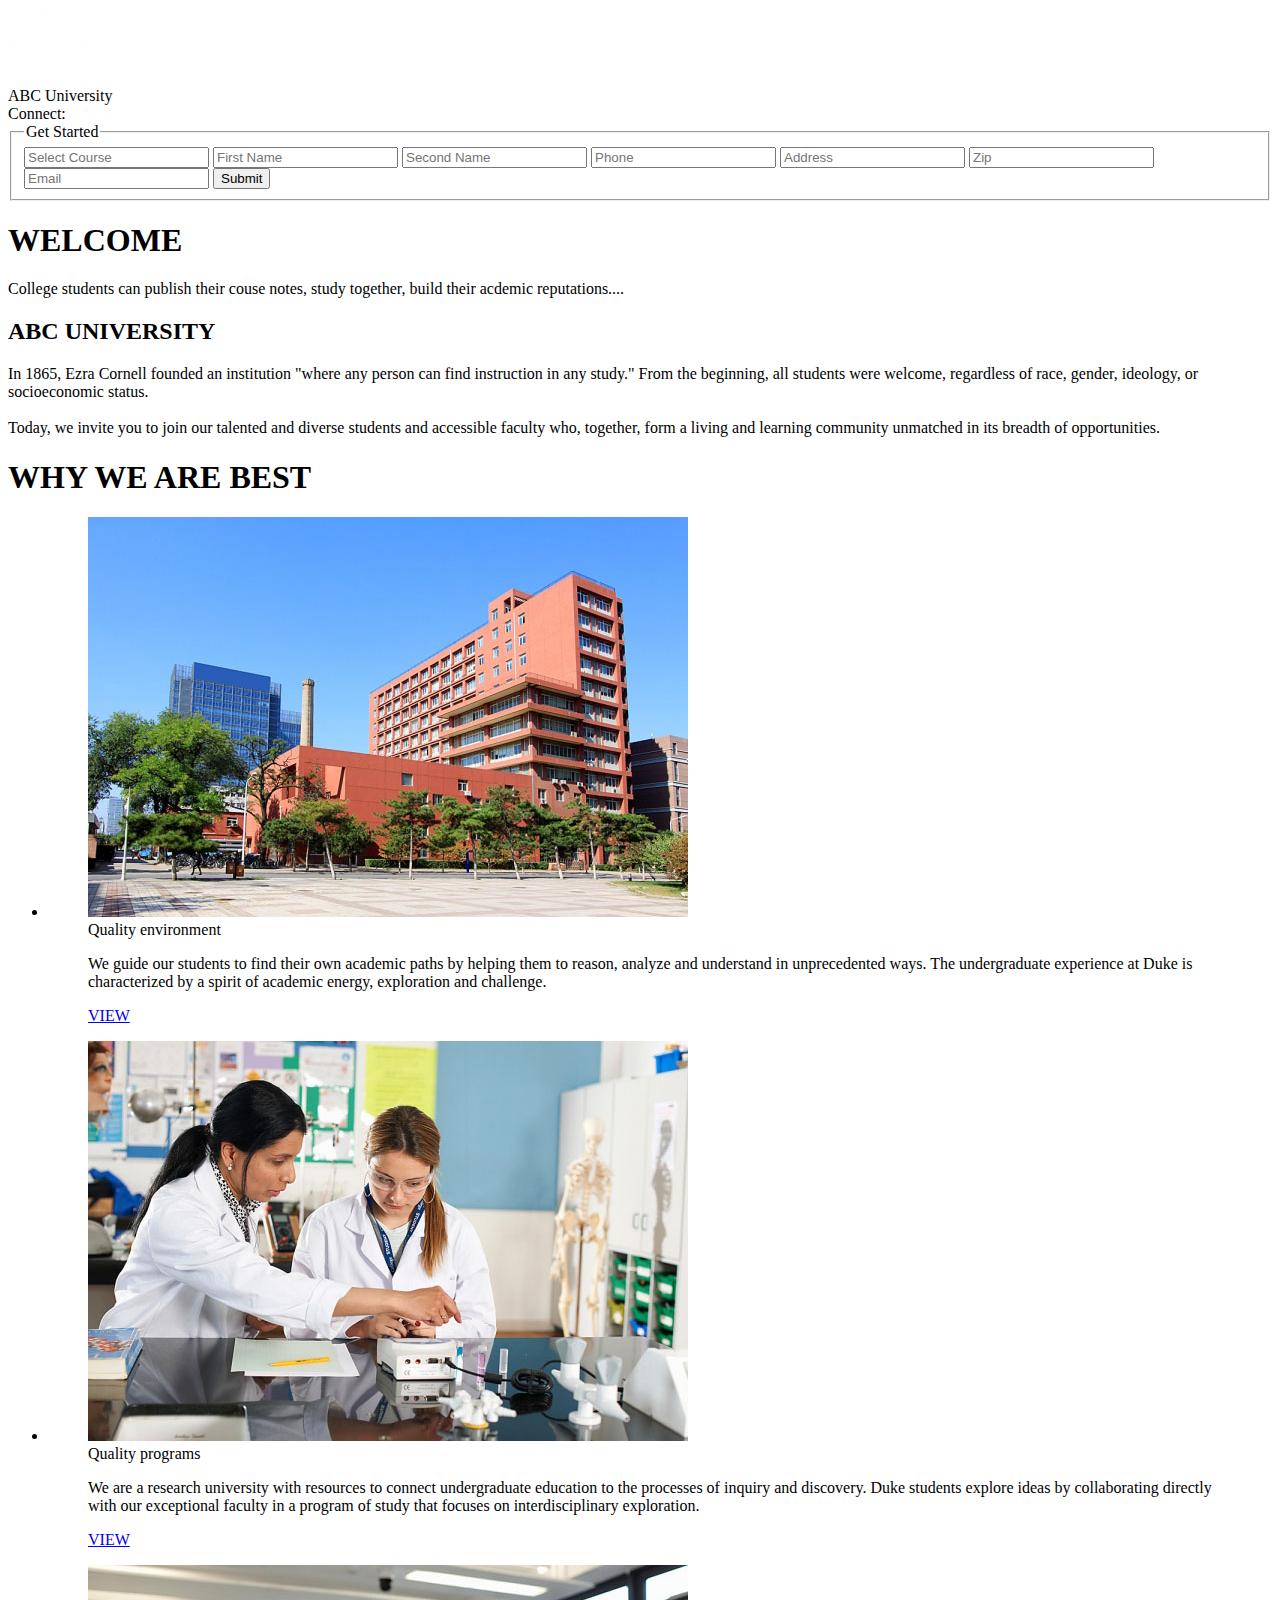
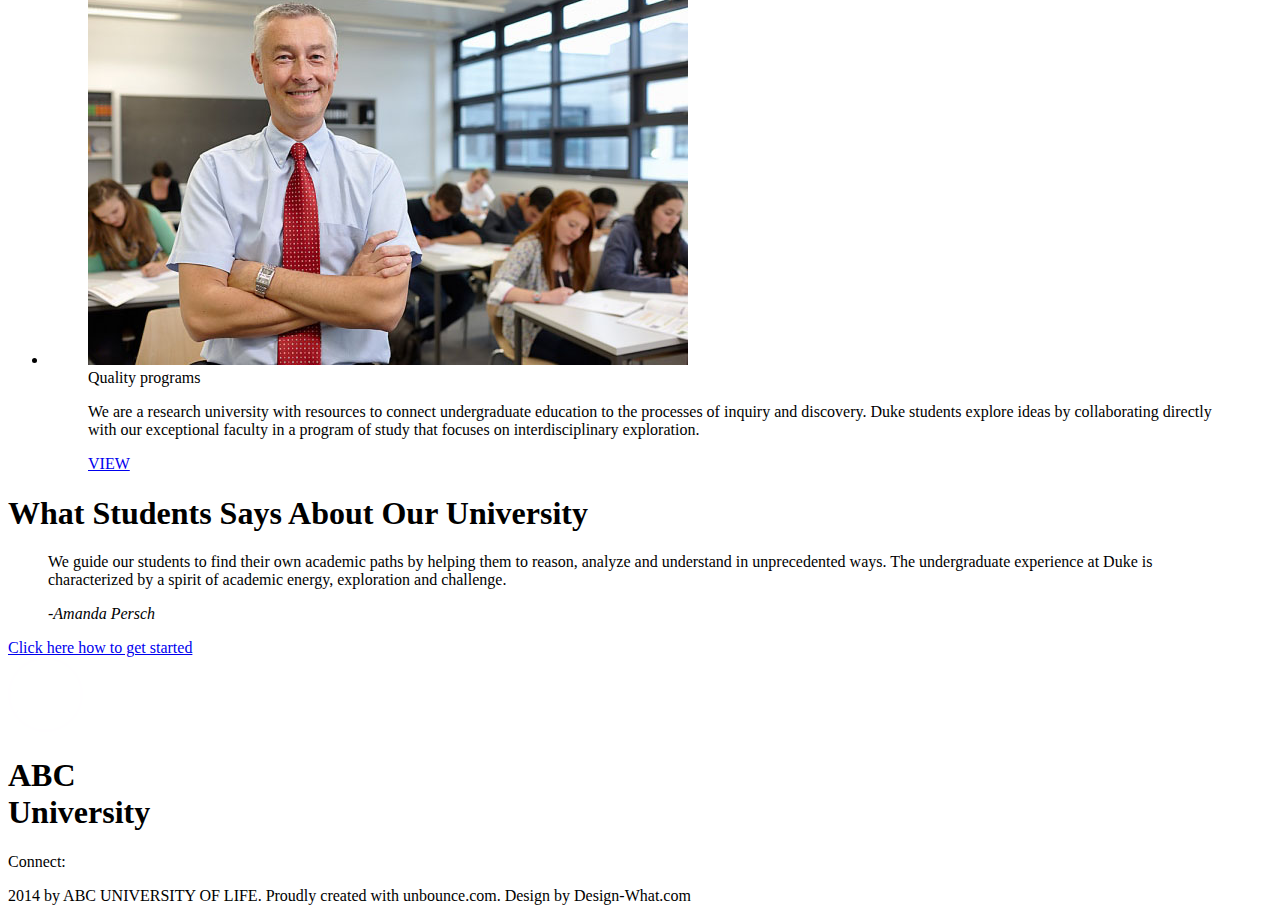
==== exam/index.html @ a90bb5a0 "First" ====
<!DOCTYPE html>
<html lang="en">
<head>
    <link rel="stylesheet" href="reset.css">
    <link rel="stylesheet" href="main.css">
    <meta charset="UTF-8">
    <title>Wrapper</title>
</head>
    <body>
    <div class="header">
        <div class="wrapper">
            <div class="header_logo"><img src="img/logo.png" alt="ABC"></div>
            <div class="header_title">ABC University</div>
            <div class="header_connect">
                Connect: 
                <a href="#" class="facebook"></a>
                <a href="#" class="twitter"></a>
                <a href="#" class="google"></a>
            </div>
       </div>
    </div>
    <div class="jumbotron">
            <div class="main_walpapper">
               <div class="wrapper">
                    <form class="registration_form">
                        <fieldset>
                            <legend>Get Started</legend>
                            <input type="text" name="input" placeholder="Select Course">
                            <input type="text" name="First_name" placeholder="First Name">
                            <input type="text" name="Second_name" placeholder="Second Name">
                            <input type="tel" name="Phone" placeholder="Phone">
                            <input type="text" name="Address" placeholder="Address">
                            <input type="number" name="Zip" placeholder="Zip">
                            <input type="email" name="Email" placeholder="Email">
                            <button name="submit">Submit</button>
                        </fieldset>
                    </form>
               <h1>WELCOME</h1>
               <p>College students can publish their couse notes, study together, build their acdemic reputations....</p>
                </div>
            </div>
            <div class="main_description">
               <div class="wrapper">
                <h2>ABC UNIVERSITY</h2>
                <p>In 1865, Ezra Cornell founded an institution "where any person can find instruction in any study." From the beginning, all students were                                                     welcome, regardless of race, gender, ideology, or socioeconomic status. <br><br>
                Today, we invite you to join our talented and diverse students and accessible faculty who, together, form a living and learning community                                                     unmatched in its breadth of opportunities.</p>
                </div>
            </div>
        </div>
        <div class="oportunites_list">
           <div class="wrapper">
            <h1>WHY WE ARE BEST</h1>
            <ul>
                <li>
                    <figure class="oportunites_element">
                        <img src="img/enviroment.jpg">
                        <figcaption>Quality environment</figcaption>
                        <p>We guide our students to find their own academic paths by helping them to reason, analyze and understand in unprecedented ways. The undergraduate experience at Duke is characterized by a spirit of academic energy, exploration and challenge.</p>
                        <a href="#">VIEW</a>
                    </figure>
                    
                </li>
                <li>
                    <figure class="oportunites_element">
                        <img src="img/programs.jpg">
                        <figcaption>Quality programs</figcaption>
                        <p>We are a research university with resources to connect undergraduate education to the processes of inquiry and discovery. Duke students explore ideas by collaborating directly with our exceptional faculty in a program of study that focuses on interdisciplinary exploration.</p>
                        <a href="#">VIEW</a>
                    </figure>
                    
                </li>
                <li>
                    <figure class="oportunites_element">
                        <img src="img/teachers.jpg">
                        <figcaption>Quality programs</figcaption>
                        <p>We are a research university with resources to connect undergraduate education to the processes of inquiry and discovery. Duke students explore ideas by collaborating directly with our exceptional faculty in a program of study that focuses on interdisciplinary exploration.</p>
                        <a href="#">VIEW</a>
                    </figure>
                </li>
            </ul>
        </div>
        </div>
            <div class="reviews_slider">
                <div class="wrapper">
                    <h1>What Students Says About Our University</h1>
                    <blockquote>
                    <p>We guide our students to find their own academic paths by helping them to reason, analyze and understand in unprecedented ways. The undergraduate experience at Duke is characterized by a spirit of academic energy, exploration and challenge.</p>
                    <cite>-Amanda Persch</cite>
                    </blockquote>
                    <div class="reviews_slider_photo"></div>
                </div>
            </div>
            <div class="get_started">
                <div class="wrapper">
                    <a href="#">Click here how to get started</a>
                </div>
            </div>
        <footer>
            <div class="wrapper">
                <div class="footer_title">
                    <img class="footer_logo" src="img/logo.png" alt="ABC">
                    <h1>ABC<br>University</h1>
                </div>
                <div class="footer_connect">
                    <p>Connect:</p> 
                    <a href="#" class="facebook"></a>
                    <a href="#" class="twitter"></a>
                    <a href="#" class="google"></a>
                    <p>2014 by ABC UNIVERSITY OF LIFE. Proudly created with unbounce.com. Design by Design-What.com</p>
                </div>
           </div>
        </footer>
    </body>
</html>
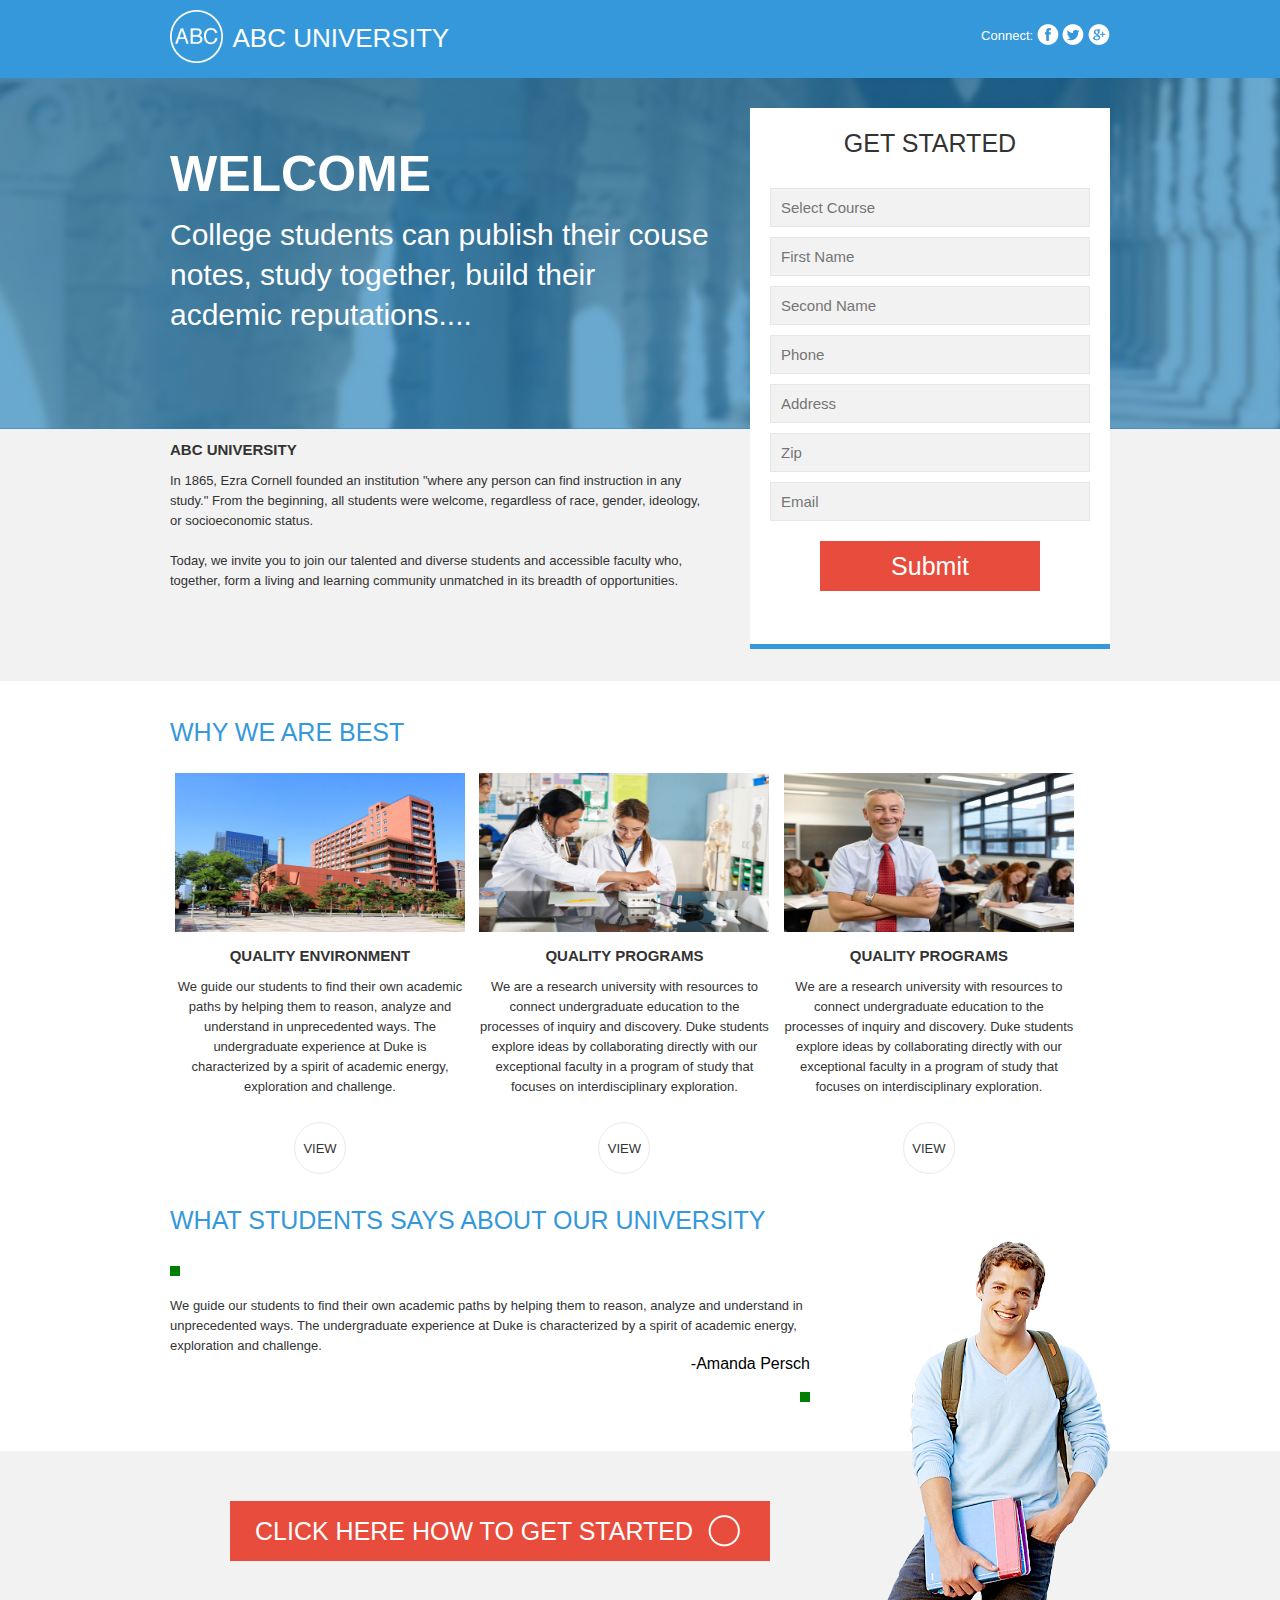
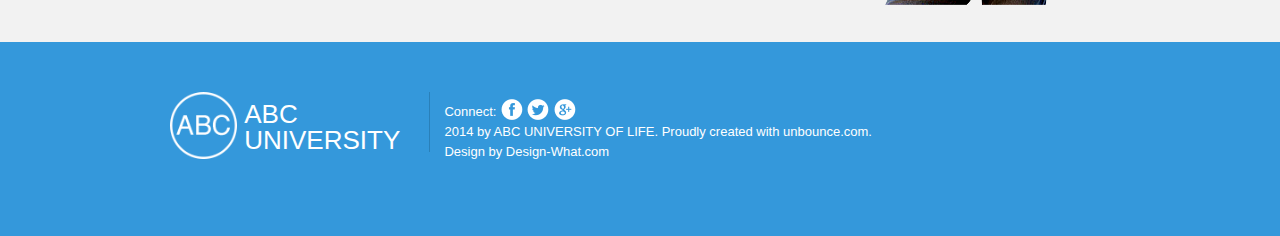
==== commit df5ae666: "Green Quotes" ====
--- a/exam/index.html
+++ b/exam/index.html
@@ -1,8 +1,8 @@
 <!DOCTYPE html>
 <html lang="en">
 <head>
-    <link rel="stylesheet" href="reset.css">
-    <link rel="stylesheet" href="main.css">
+    <link rel="stylesheet" href="css/reset.css">
+    <link rel="stylesheet" href="css/main.css">
     <meta charset="UTF-8">
     <title>Wrapper</title>
 </head>
@@ -83,11 +83,11 @@
             <div class="reviews_slider">
                 <div class="wrapper">
                     <h1>What Students Says About Our University</h1>
-                    <blockquote>
-                    <p>We guide our students to find their own academic paths by helping them to reason, analyze and understand in unprecedented ways. The undergraduate experience at Duke is characterized by a spirit of academic energy, exploration and challenge.</p>
-                    <cite>-Amanda Persch</cite>
-                    </blockquote>
-                    <div class="reviews_slider_photo"></div>
+                       <div class="reviews_slider_photo"></div>
+                        <blockquote>
+                        <p>We guide our students to find their own academic paths by helping them to reason, analyze and understand in unprecedented ways. The undergraduate experience at Duke is characterized by a spirit of academic energy, exploration and challenge.</p>
+                        <cite>-Amanda Persch</cite>
+                        </blockquote>
                 </div>
             </div>
             <div class="get_started">
@@ -111,4 +111,4 @@
            </div>
         </footer>
     </body>
-</html>+</html>
--- a/exam/css/main.css
+++ b/exam/css/main.css
@@ -0,0 +1,445 @@
+* {
+    box-sizing: border-box;
+    font-family: Helvetica;
+}
+
+body {
+    font-family: "Helvetica", "Arial";
+}
+
+.header {
+    height: 78px;
+    width: 100%;
+    background-color: #3498db;
+    display: inline-block;
+}
+
+.header img {
+    width: 53px;
+    height: 53px;
+    margin: 10px 0 0 0;
+}
+
+.header_logo {
+    display: inline-block;
+}
+
+
+
+.header_title {
+    display: inline-block;
+    font-size: 26px;
+    color: #fff;
+    text-transform: uppercase;
+    line-height: 1.615;
+    text-align: left;
+    vertical-align: bottom;
+    height: 53px;
+    margin: 10px 0 0 0;
+    padding: 5px 0 0 5px;
+}
+
+.header_connect {
+    margin-top: 20px;
+}
+
+.facebook, .google, .twitter
+{ display: inline-block; background: url('../img/connect.png') no-repeat; overflow: hidden; text-indent: -9999px; text-align: left; }
+ 
+.facebook { background-position: -5px -0px; width: 22px; height: 21px; }
+.google { background-position: -5px -26px; width: 22px; height: 21px; }
+.twitter { background-position: -5px -52px; width: 22px; height: 21px; }
+
+.header_connect a {
+    vertical-align: middle;
+    position: relative;
+    top: -2px;
+}
+
+
+.main_walpapper {
+    width: 100%;
+    background: url(../img/walpapper.png) #2980b9;
+    height: 351px; 
+    background-size: cover;
+}
+
+.main_walpapper h1 {
+    padding-top: 75px;
+    font-size: 50px;
+    line-height: 0.84;
+    color: white;
+    font-weight: bold;
+    text-align: left;
+    text-transform: uppercase;
+}
+
+.main_walpapper p {
+    font-size: 30px;
+    color: white;
+    line-height: 1.333;
+    text-align: left;
+    padding-right: 400px;
+    margin: 20px 0 0 0;
+}
+
+.main_description {
+    width: 100%;
+    height: 252px;
+    background-color: #f2f2f2;
+}
+
+.wrapper {
+    max-width: 960px;
+    margin: 0 auto;
+    padding: 0 10px;
+}
+
+.wrapper::after {
+    content: " ";
+    clear: both;
+}
+
+.header_connect {
+    display: inline-block;
+    text-align: right;
+    font-size: 13px;
+    color: #fff;
+    line-height: 2.462;
+    text-align: left;
+    float: right;
+}
+
+.registration_form {
+    width: 360px;
+    height: 541px;
+    float: right;
+    z-index: 1;
+    position: relative;
+    margin: 30px 0 0 0;
+    background-color: #fff;
+    border-bottom: 5px solid #3498db;
+}
+.registration_form input {
+    padding: 10px;
+    margin: 10px 20px auto 20px;
+    background-color: #f2f2f2;
+    width: 320px;
+    font-size: 15px;
+    color: rgb(51, 51, 51);
+    height: 1.333;
+    border: 1px solid #e6e6e6;
+}
+
+.registration_form button {
+    background-color: #e74c3c;
+    width: 220px;
+    height: 50px;
+    color: white;
+    margin: auto;
+    border: none;
+    font-size: 25px;
+    line-height: 1.12;
+    margin: 20px auto;
+    display: block;
+}
+
+.main_description h2 {
+  font-size: 15px;
+  color: #333333;
+  font-weight: bold;
+  text-transform: uppercase;
+  line-height: 2.8;
+  text-align: left;
+}
+
+.main_description p {
+    font-size: 13px;
+    color: #333333;
+    text-align: left;
+    line-height: 1.538;
+    padding-right: 400px;
+    
+}
+
+.registration_form legend {
+  font-size: 25px;
+  color: #333333;
+  text-transform: uppercase;
+  line-height: 0.8;
+  text-align: center;
+    padding: 25px 0 25px 0;
+}
+.oportunites_element {
+    width: 290px;
+}
+
+.oportunites_list h1{
+    font-size: 25px;
+    color: rgb(52, 152, 219);
+    text-transform: uppercase;
+    line-height: 1.68;
+    text-align: left;
+    margin: 30px 0 10px 0;
+    
+}
+
+.oportunites_element img {
+    width: 290px;
+    height: 159px;
+}
+
+.oportunites_list ul li {
+    display: inline-block;
+    margin: 10px 5px 0 5px;
+}
+
+.oportunites_list ul {
+    text-align: justify;
+}
+
+.oportunites_element figcaption {
+    font-size: 15px;
+    color: #333333;
+    font-weight: bold;
+    text-transform: uppercase;
+    line-height: 2.8;
+    text-align: center;
+}
+
+.oportunites_element p {
+    font-size: 13px;
+    color: #333333;
+    line-height: 1.538;
+    text-align: center;
+}
+
+.oportunites_element a {
+    display: block;
+    border: 1px solid #e9e9e9;
+    border-radius: 50%;
+    text-align: center;
+    padding: 5px;
+    width: 52px;
+    height: 52px;
+    font-size: 13px;
+    color: #333333;
+    text-transform: uppercase;
+    line-height: 3.231;
+    text-decoration: none; 
+    margin: 25px auto;
+}
+
+footer {
+    background-color: #3498db;
+    width: 100%;
+    height: 194px;
+}
+
+.reviews_slider {
+    width: 100%;
+    height: 252px;
+}
+
+.reviews_slider p{
+    display: inline-block;
+    font-size: 13px;
+    color: #333333;
+    line-height: 1.538;
+    text-align: left;
+    margin: 20px 0 0 0;
+}
+
+
+.reviews_slider h1 {
+  font-size: 25px;
+  color: rgb(52, 152, 219);
+  text-transform: uppercase;
+  line-height: 1.68;
+  text-align: left;
+}
+
+.get_started {
+    background-color: #f2f2f2;
+    width: 100%;
+    height: 191px;
+}
+
+.get_started a {
+    display: inline-block;
+    background-color: #e74c3c;
+    width: 540px;
+    height: 60px;
+    color: white;
+    border: none;
+    font-size: 25px;
+    margin: 50px 0 0 60px;
+    font-size: 25px;
+    text-transform: uppercase;
+    line-height: 1.68;
+    text-align: left;
+    padding: 7px 0 0 25px;
+    text-decoration: none;
+}
+
+.get_started a::after {
+    content: " ";
+    display: inline-block;
+    background: url(../img/arrow.png);
+    height: 32px;
+    width: 32px;
+    position: relative;
+    top: 7px;
+    left: 15px;
+}
+
+.reviews_slider_photo {
+    background: url(../img/amanda.png) no-repeat;
+    z-index: 1;
+    height: 364px;
+    width: 225px;
+    float: right;
+}
+
+
+blockquote {
+    margin: 0 300px 0 0;
+    
+}
+
+blockquote::before {
+    content: " ";
+    background-color: green;
+    display: block;
+    width: 10px;
+    height: 10px;
+    margin-top: 25px;
+}
+
+blockquote::after {
+    content: " ";
+    background-color: green;
+    display: block;
+    width: 10px;
+    height: 10px;
+    margin-top: 20px;
+    float: right;
+}
+
+blockquote p {
+  display: inline;
+}
+
+.reviews_slider cite {
+    display: block;
+    text-align: right;
+}
+
+.footer_title {
+    display: inline-block;
+    font-size: 26px;
+    color: #fff;
+    text-transform: uppercase;
+    height: 60px;
+    width: 260px;
+    border-right: 1px solid #2980b9; 
+    margin: 50px 0 0 0;
+}
+
+.footer_connect {
+    display: inline-block;
+    color: white;
+    width: 450px;
+    vertical-align: bottom;
+    padding-left: 10px;
+}
+
+.footer_connect p {
+    font-size: 13px;
+    color: rgb(255, 255, 255);
+    line-height: 1.538;
+    text-align: left;
+    display: inline-block;
+}
+
+
+
+.footer_connect a {
+    vertical-align: middle;
+    position: relative;
+    top: -2px;
+}
+
+
+.footer_title::before {
+    content: url(../img/logo.png);
+    height: 47px;
+    width: 47px;
+    display: none;
+}
+
+.footer_logo {
+    display: inline-block;
+    height: 67px;
+    width: 67px;
+}
+
+.footer_title h1 {
+    display: inline-block;
+    height: 49px;
+    width: 156px;
+    vertical-align: super;
+}
+
+
+
+@media (max-width: 940px) {
+.oportunites_list ul li {
+    display: block;
+    }
+    
+.oportunites_element {
+    width: 100%;
+}
+    
+.oportunites_element figcaption {
+    font-size: 15px;
+    color: #333333;
+    font-weight: bold;
+    text-transform: uppercase;
+    line-height: 2.8;
+    text-align: center;
+    display: inline-block;
+}
+
+.oportunites_element p {
+    font-size: 13px;
+    color: #333333;
+    line-height: 1.538;
+    text-align: left;
+    margin-left: 5px;
+}
+    
+.oportunites_element img {
+    width: 290px;
+    height: 159px;
+    float: left;
+}
+    
+.oportunites_element a {
+    display: inline-block;
+    border: 1px solid #e9e9e9;
+    border-radius: 50%;
+    text-align: center;
+    padding: 5px;
+    width: 52px;
+    height: 52px;
+    font-size: 13px;
+    color: #333333;
+    text-transform: uppercase;
+    line-height: 3.231;
+    text-decoration: none; 
+    margin: 5px 0 0 5px;
+}
+    
+
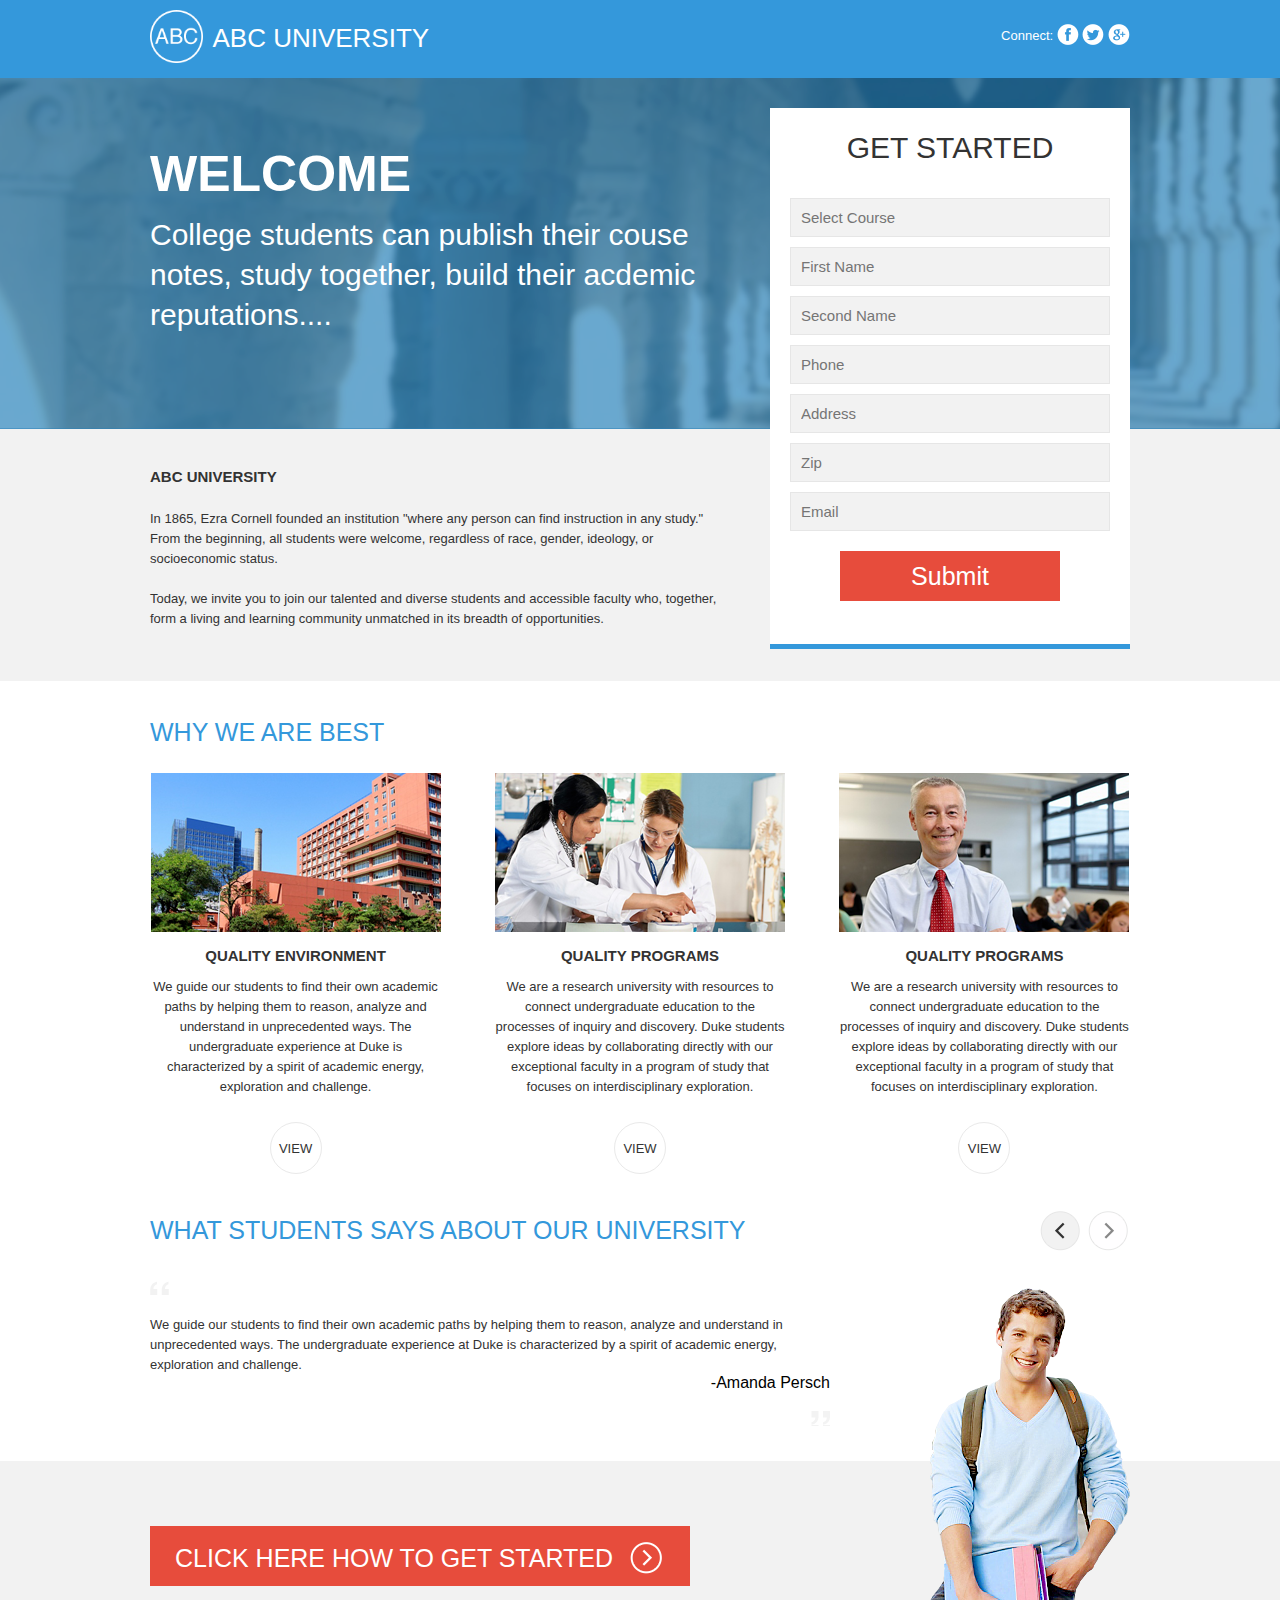
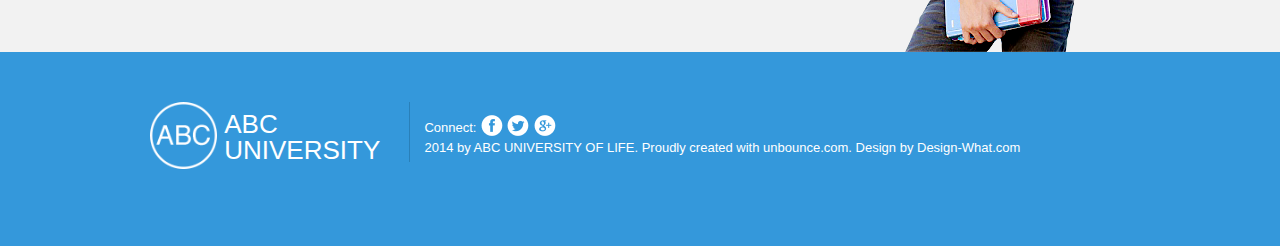
==== commit 86d0f9b3: "1000px_final" ====
--- a/exam/index.html
+++ b/exam/index.html
@@ -24,7 +24,7 @@
                <div class="wrapper">
                     <form class="registration_form">
                         <fieldset>
-                            <legend>Get Started</legend>
+                            <h2>Get Started</h2>
                             <input type="text" name="input" placeholder="Select Course">
                             <input type="text" name="First_name" placeholder="First Name">
                             <input type="text" name="Second_name" placeholder="Second Name">
@@ -53,7 +53,7 @@
             <ul>
                 <li>
                     <figure class="oportunites_element">
-                        <img src="img/enviroment.jpg">
+                        <img src="img/enviroment.png">
                         <figcaption>Quality environment</figcaption>
                         <p>We guide our students to find their own academic paths by helping them to reason, analyze and understand in unprecedented ways. The undergraduate experience at Duke is characterized by a spirit of academic energy, exploration and challenge.</p>
                         <a href="#">VIEW</a>
@@ -62,7 +62,7 @@
                 </li>
                 <li>
                     <figure class="oportunites_element">
-                        <img src="img/programs.jpg">
+                        <img src="img/programs.png">
                         <figcaption>Quality programs</figcaption>
                         <p>We are a research university with resources to connect undergraduate education to the processes of inquiry and discovery. Duke students explore ideas by collaborating directly with our exceptional faculty in a program of study that focuses on interdisciplinary exploration.</p>
                         <a href="#">VIEW</a>
@@ -71,7 +71,7 @@
                 </li>
                 <li>
                     <figure class="oportunites_element">
-                        <img src="img/teachers.jpg">
+                        <img src="img/teachers.png">
                         <figcaption>Quality programs</figcaption>
                         <p>We are a research university with resources to connect undergraduate education to the processes of inquiry and discovery. Duke students explore ideas by collaborating directly with our exceptional faculty in a program of study that focuses on interdisciplinary exploration.</p>
                         <a href="#">VIEW</a>
@@ -80,9 +80,13 @@
             </ul>
         </div>
         </div>
+           <div class="wrapper">
             <div class="reviews_slider">
-                <div class="wrapper">
-                    <h1>What Students Says About Our University</h1>
+                     <div class="slider_buttons">
+                       <h1>What Students Says About Our University</h1>
+                        <a class="slider_left" href="#"></a>
+                        <a class="slider_right" href="#"></a>
+                     </div>
                        <div class="reviews_slider_photo"></div>
                         <blockquote>
                         <p>We guide our students to find their own academic paths by helping them to reason, analyze and understand in unprecedented ways. The undergraduate experience at Duke is characterized by a spirit of academic energy, exploration and challenge.</p>
--- a/exam/css/main.css
+++ b/exam/css/main.css
@@ -90,7 +90,7 @@
 }
 
 .wrapper {
-    max-width: 960px;
+    max-width: 1000px;
     margin: 0 auto;
     padding: 0 10px;
 }
@@ -149,8 +149,9 @@
   color: #333333;
   font-weight: bold;
   text-transform: uppercase;
-  line-height: 2.8;
   text-align: left;
+  padding: 40px 400px 0 0;
+
 }
 
 .main_description p {
@@ -158,21 +159,21 @@
     color: #333333;
     text-align: left;
     line-height: 1.538;
-    padding-right: 400px;
-    
-}
-
-.registration_form legend {
-  font-size: 25px;
+    padding: 25px 400px 0 0;
+    
+}
+
+.registration_form h2 {
+  font-size: 30px;
   color: #333333;
   text-transform: uppercase;
-  line-height: 0.8;
   text-align: center;
-    padding: 25px 0 25px 0;
+  padding: 25px 0 25px 0;
 }
 .oportunites_element {
     width: 290px;
 }
+
 
 .oportunites_list h1{
     font-size: 25px;
@@ -189,15 +190,15 @@
     height: 159px;
 }
 
+.oportunites_list ul {
+    text-align: center;
+    margin: 0 -40px;
+}
+
 .oportunites_list ul li {
     display: inline-block;
-    margin: 10px 5px 0 5px;
-}
-
-.oportunites_list ul {
-    text-align: justify;
-}
-
+    margin: 10px 25px;
+}
 .oportunites_element figcaption {
     font-size: 15px;
     color: #333333;
@@ -234,12 +235,17 @@
     background-color: #3498db;
     width: 100%;
     height: 194px;
+    padding-top: 50px;
 }
 
 .reviews_slider {
     width: 100%;
     height: 252px;
-}
+    text-align: right;
+    position: relative;
+}
+
+
 
 .reviews_slider p{
     display: inline-block;
@@ -257,7 +263,25 @@
   text-transform: uppercase;
   line-height: 1.68;
   text-align: left;
-}
+  display: inline-block;
+  float: left;
+}
+
+.slider_left {
+    background: url(../img/slider-left.png);
+    height: 44px;
+    width: 44px;
+    display: inline-block;
+}
+
+.slider_right {
+    background: url(../img/slider-right.png);
+    height: 44px;
+    width: 44px;
+    display: inline-block;
+}
+        
+
 
 .get_started {
     background-color: #f2f2f2;
@@ -273,23 +297,23 @@
     color: white;
     border: none;
     font-size: 25px;
-    margin: 50px 0 0 60px;
+    margin: 65px 0 0 0;
     font-size: 25px;
     text-transform: uppercase;
-    line-height: 1.68;
-    text-align: left;
-    padding: 7px 0 0 25px;
+    text-align: left;
+    padding: 5px 0 0 25px;
     text-decoration: none;
+    position: relative;
 }
 
 .get_started a::after {
     content: " ";
     display: inline-block;
     background: url(../img/arrow.png);
-    height: 32px;
-    width: 32px;
-    position: relative;
-    top: 7px;
+    height: 36px;
+    width: 36px;
+    position: relative;
+    top: 9px;
     left: 15px;
 }
 
@@ -299,6 +323,8 @@
     height: 364px;
     width: 225px;
     float: right;
+    position: relative;
+    top: 32px;
 }
 
 
@@ -309,19 +335,19 @@
 
 blockquote::before {
     content: " ";
-    background-color: green;
-    display: block;
-    width: 10px;
-    height: 10px;
+    background: url(../img/open-quote.png);
+    display: block;
+    width: 19px;
+    height: 14px;
     margin-top: 25px;
 }
 
 blockquote::after {
     content: " ";
-    background-color: green;
-    display: block;
-    width: 10px;
-    height: 10px;
+    background: url(../img/close-quote.png);
+    display: block;
+    width: 19px;
+    height: 15px;
     margin-top: 20px;
     float: right;
 }
@@ -343,15 +369,15 @@
     height: 60px;
     width: 260px;
     border-right: 1px solid #2980b9; 
-    margin: 50px 0 0 0;
 }
 
 .footer_connect {
     display: inline-block;
     color: white;
-    width: 450px;
-    vertical-align: bottom;
-    padding-left: 10px;
+    width: 650px;
+    vertical-align: top;
+    padding: 15px 10px;
+
 }
 
 .footer_connect p {
@@ -393,7 +419,7 @@
 
 
 
-@media (max-width: 940px) {
+@media (max-width: 990px) {
 .oportunites_list ul li {
     display: block;
     }
@@ -441,5 +467,3 @@
     text-decoration: none; 
     margin: 5px 0 0 5px;
 }
-    
-
